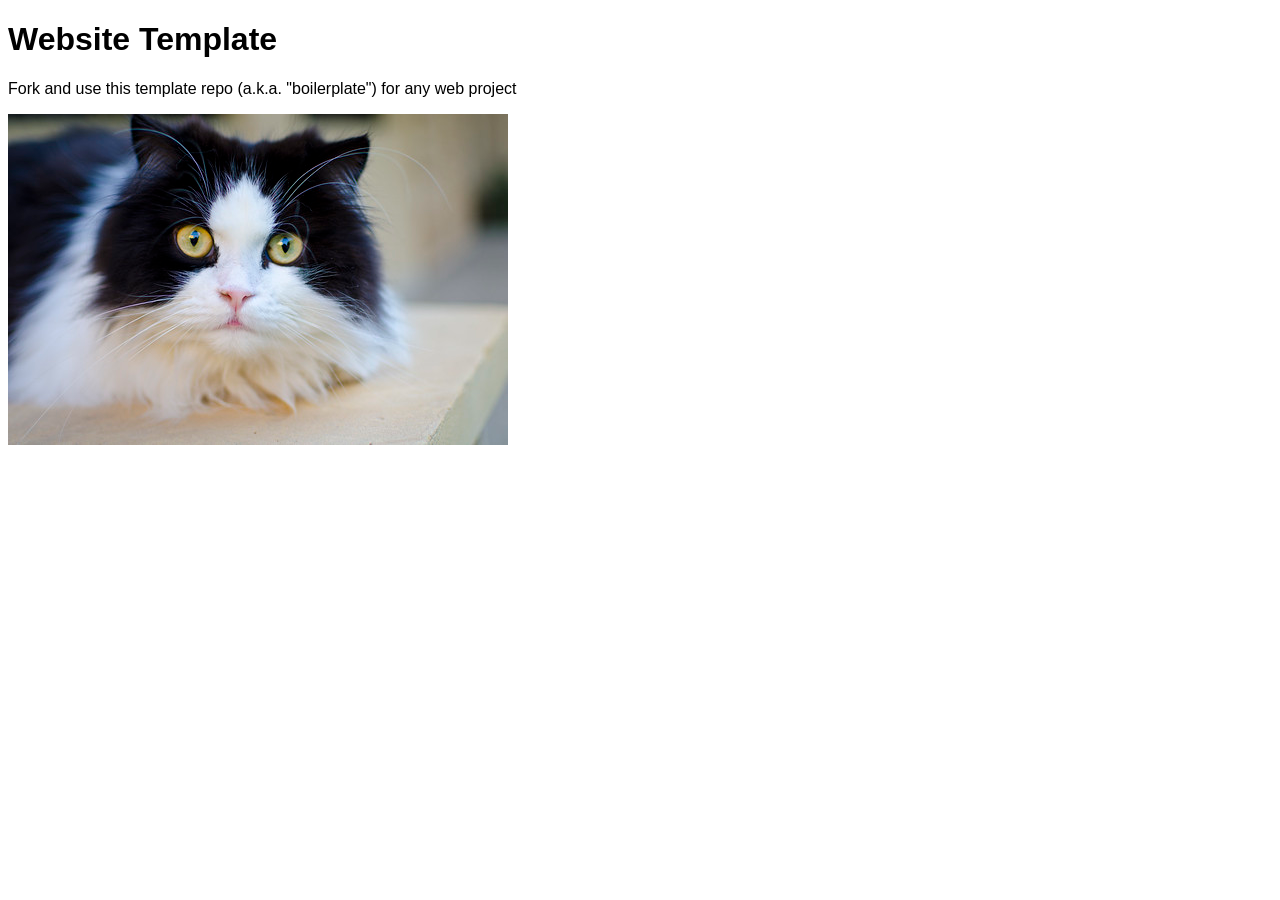
==== index.html @ 44afa8fd "Initial commit" ====
<!doctype html>
<html lang="en">
<head>
	<meta charset="utf-8">
	<title>Website Template</title>
	<link rel="stylesheet" href="./assets/css/styles.css">
</head>
<body>

	<h1>Website Template</h1>
	<p>Fork and use this template repo (a.k.a. "boilerplate") for any web project</p>
	<img src="assets/img/cat.jpg" alt="">

	<script src="./assets/js/main.js"></script>
</body>
</html>
---- assets/css/styles.css ----
/* styles.css */

* {
	font-family: Arial;
}
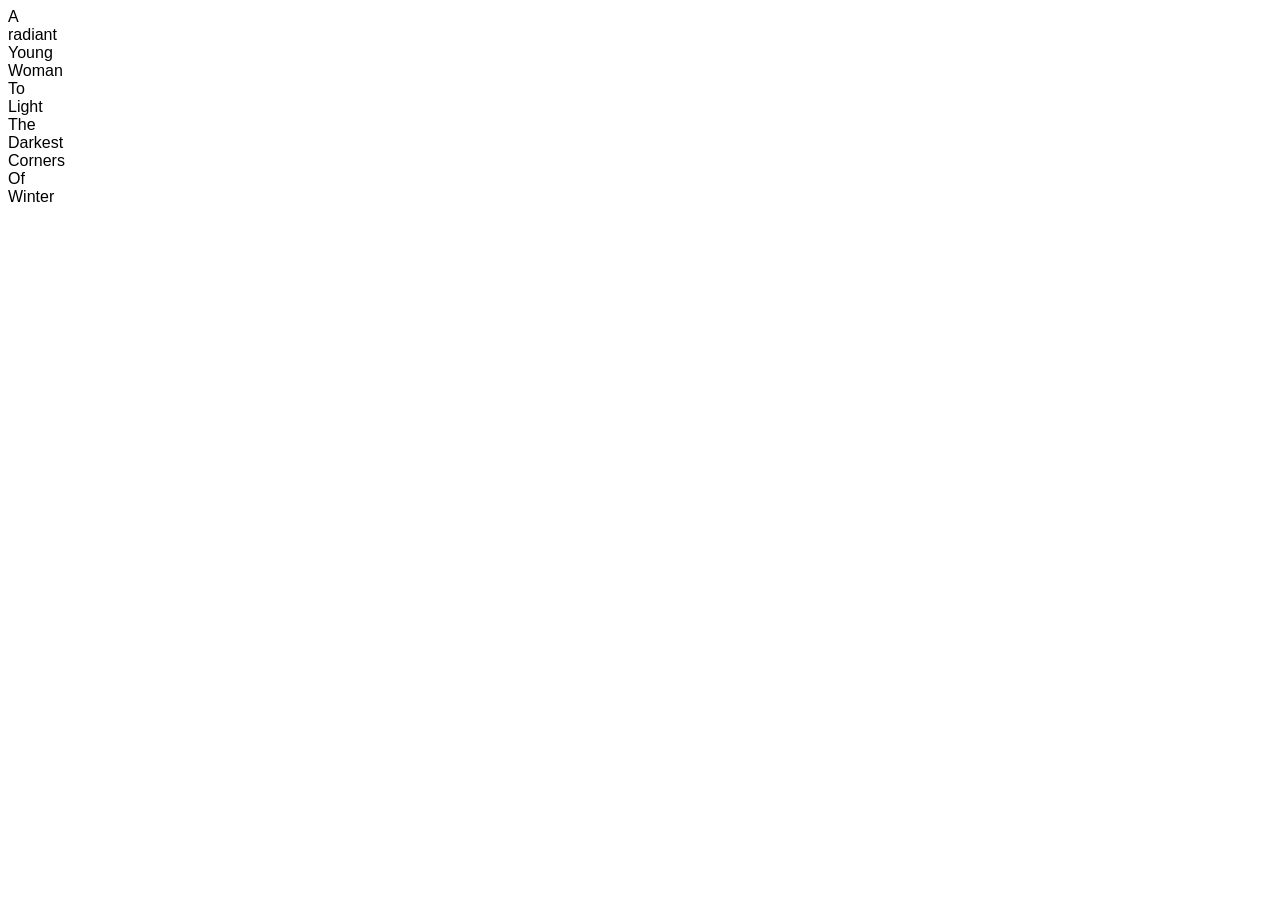
==== commit 032bb5b1: "Update index.html" ====
--- a/index.html
+++ b/index.html
@@ -2,15 +2,24 @@
 <html lang="en">
 <head>
 	<meta charset="utf-8">
-	<title>Website Template</title>
+	<title>Haiku</title>
 	<link rel="stylesheet" href="./assets/css/styles.css">
 </head>
 <body>
-
-	<h1>Website Template</h1>
-	<p>Fork and use this template repo (a.k.a. "boilerplate") for any web project</p>
-	<img src="assets/img/cat.jpg" alt="">
-
+	<div class="grid-container">
+		<div>A</div>
+		<div>radiant</div>
+		<div>Young</div>
+		<div>Woman</div>
+		<div>To</div>
+		<div>Light</div>
+		<div>The</div>
+		<div>Darkest</div>
+		<div>Corners</div>
+		<div>Of</div>
+		<div>Winter</div>
+	</div>
+	
 	<script src="./assets/js/main.js"></script>
 </body>
-</html>+</html>
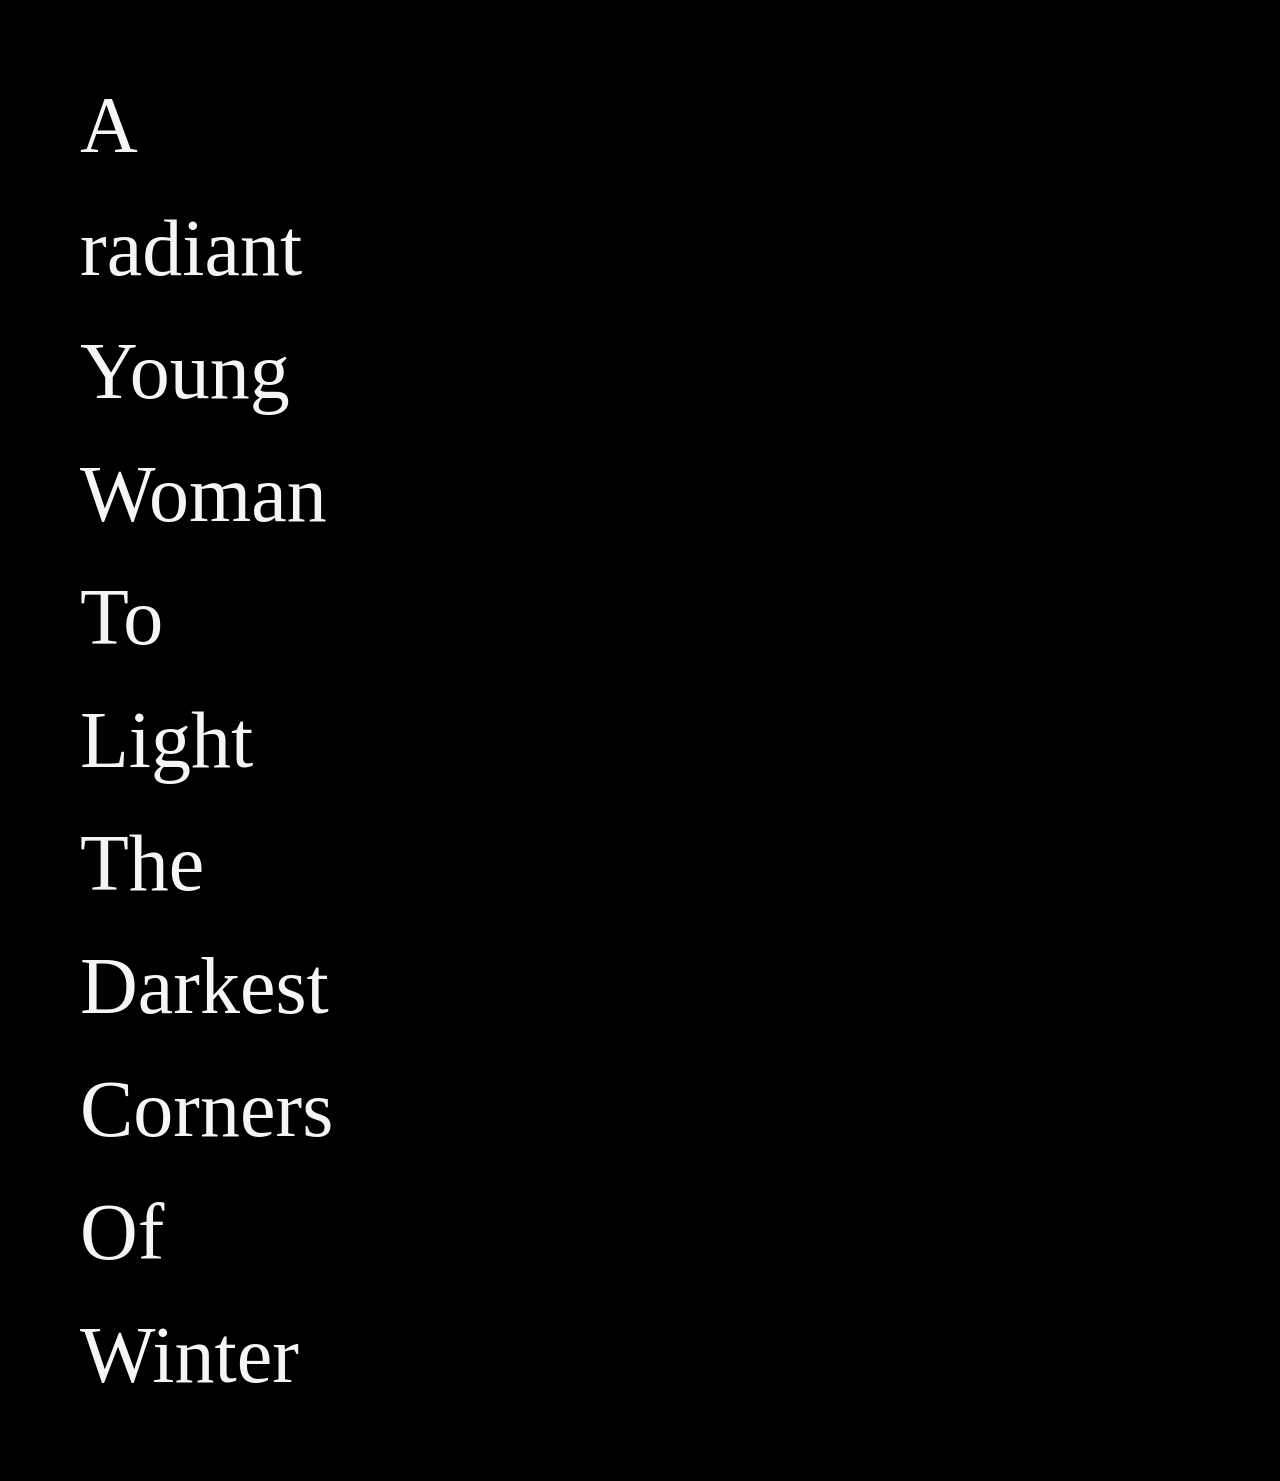
==== commit e0ad234d: "Update index.html" ====
--- a/index.html
+++ b/index.html
@@ -9,15 +9,15 @@
 	<div class="grid-container">
 		<div>A</div>
 		<div>radiant</div>
-		<div>Young</div>
+		<div class="last">Young</div>
 		<div>Woman</div>
 		<div>To</div>
 		<div>Light</div>
 		<div>The</div>
-		<div>Darkest</div>
+		<div class="last">Darkest</div>
 		<div>Corners</div>
 		<div>Of</div>
-		<div>Winter</div>
+		<div class="last">Winter</div>
 	</div>
 	
 	<script src="./assets/js/main.js"></script>
--- a/assets/css/styles.css
+++ b/assets/css/styles.css
@@ -1,5 +1,16 @@
 /* styles.css */
 
-* {
-	font-family: Arial;
-}+body {
+	margin: 1em;
+	background-color: black;
+	color: whitesmoke;
+	font-size: 5rem;
+	overflow: hidden;
+}
+
+.grid-container {
+	display: grid; 
+	/* grid-template-collumna: 1fr 1fr 1fr; */
+	grid-template-collumns: repeat(auto-fit, minmax(320px, 1fr));
+	gap: 2rem;
+}
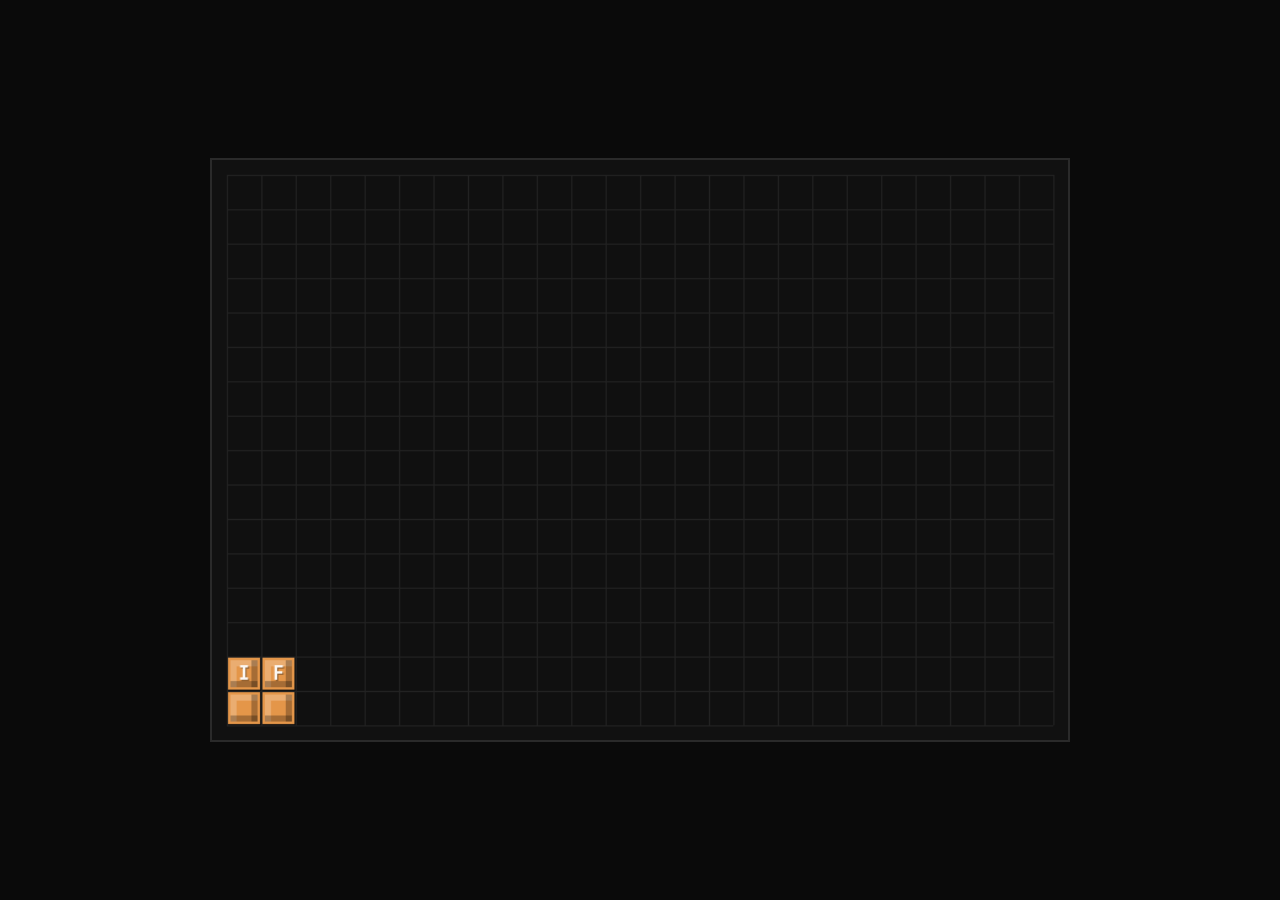
==== commit d54e58b0: "Update index.html" ====
--- a/index.html
+++ b/index.html
@@ -1,25 +1,416 @@
-<!doctype html>
 <html lang="en">
 <head>
-	<meta charset="utf-8">
-	<title>Haiku</title>
-	<link rel="stylesheet" href="./assets/css/styles.css">
+  <meta charset="UTF-8" />
+  <meta name="viewport" content="width=device-width, initial-scale=1.0" />
+  <title>Tetris Haiku</title>
+  <style>
+    * { box-sizing: border-box; }
+    :root { color-scheme: dark; }
+    html, body {
+      margin: 0;
+      width: 100%;
+      min-height: 100%;
+      background: #0a0a0a;
+    }
+    body {
+      display: grid;
+      place-items: center;
+      padding: 20px;
+      font-family: system-ui, sans-serif;
+    }
+    canvas {
+      display: block;
+      width: min(96vw, 860px);
+      height: auto;
+      background: #111;
+      border: 2px solid #2a2a2a;
+    }
+  </style>
 </head>
 <body>
-	<div class="grid-container">
-		<div>A</div>
-		<div>radiant</div>
-		<div class="last">Young</div>
-		<div>Woman</div>
-		<div>To</div>
-		<div>Light</div>
-		<div>The</div>
-		<div class="last">Darkest</div>
-		<div>Corners</div>
-		<div>Of</div>
-		<div class="last">Winter</div>
-	</div>
-	
-	<script src="./assets/js/main.js"></script>
+  <canvas id="board" aria-label="Tetris Haiku Animation"></canvas>
+
+  <script>
+    const COLS = 24;
+    const ROWS = 20;
+    const HIDDEN_ROWS = 4;
+    const VISIBLE_ROWS = ROWS - HIDDEN_ROWS;
+    const CELL = 28;
+    const PAD = 12;
+
+    const MESSAGE_ROWS = [
+      "   SOMETIMES I WONDER   ",
+      "IF I'M LIVING CORRECTLY ",
+      "   SURELY OTHERS TOO    "
+    ];
+
+    const SEQUENCE_TEMPLATE = [
+      {"shape":"O","x":0,"targetY":18,"cells":[[0,0],[0,1],[1,0],[1,1]],"stage":"clear2"},
+      {"shape":"I","x":3,"targetY":19,"cells":[[0,0],[1,0],[2,0],[3,0]],"stage":"clear2"},
+      {"shape":"J","x":5,"targetY":18,"cells":[[0,0],[1,0],[2,0],[2,1]],"stage":"clear2"},
+      {"shape":"L","x":2,"targetY":18,"cells":[[0,0],[0,1],[1,0],[2,0]],"stage":"clear2"},
+      {"shape":"O","x":8,"targetY":18,"cells":[[0,0],[0,1],[1,0],[1,1]],"stage":"clear2"},
+      {"shape":"J","x":12,"targetY":18,"cells":[[0,0],[0,1],[1,1],[2,1]],"stage":"clear2"},
+      {"shape":"O","x":10,"targetY":18,"cells":[[0,0],[0,1],[1,0],[1,1]],"stage":"clear2"},
+      {"shape":"J","x":13,"targetY":18,"cells":[[0,0],[1,0],[2,0],[2,1]],"stage":"clear2"},
+      {"shape":"I","x":17,"targetY":19,"cells":[[0,0],[1,0],[2,0],[3,0]],"stage":"clear2"},
+      {"shape":"L","x":16,"targetY":18,"cells":[[0,0],[0,1],[1,0],[2,0]],"stage":"clear2"},
+      {"shape":"J","x":19,"targetY":18,"cells":[[0,0],[1,0],[2,0],[2,1]],"stage":"clear2"},
+      {"shape":"O","x":22,"targetY":18,"cells":[[0,0],[0,1],[1,0],[1,1]],"stage":"clear2","clearRowsCount":2},
+
+      {"shape":"T","x":1,"targetY":18,"cells":[[0,1],[1,0],[1,1],[2,1]],"stage":"clear4"},
+      {"shape":"I","x":0,"targetY":16,"cells":[[0,0],[0,1],[0,2],[0,3]],"stage":"clear4"},
+      {"shape":"T","x":2,"targetY":16,"cells":[[0,1],[1,0],[1,1],[1,2]],"stage":"clear4"},
+      {"shape":"J","x":1,"targetY":16,"cells":[[0,0],[0,1],[0,2],[1,0]],"stage":"clear4"},
+      {"shape":"I","x":4,"targetY":16,"cells":[[0,0],[0,1],[0,2],[0,3]],"stage":"clear4"},
+      {"shape":"L","x":5,"targetY":18,"cells":[[0,1],[1,1],[2,0],[2,1]],"stage":"clear4"},
+      {"shape":"O","x":5,"targetY":17,"cells":[[0,0],[0,1],[1,0],[1,1]],"stage":"clear4"},
+      {"shape":"J","x":5,"targetY":16,"cells":[[0,0],[1,0],[2,0],[2,1]],"stage":"clear4"},
+      {"shape":"T","x":9,"targetY":18,"cells":[[0,1],[1,0],[1,1],[2,1]],"stage":"clear4"},
+      {"shape":"I","x":8,"targetY":16,"cells":[[0,0],[0,1],[0,2],[0,3]],"stage":"clear4"},
+      {"shape":"T","x":9,"targetY":16,"cells":[[0,0],[0,1],[0,2],[1,1]],"stage":"clear4"},
+      {"shape":"L","x":10,"targetY":16,"cells":[[0,0],[1,0],[1,1],[1,2]],"stage":"clear4"},
+      {"shape":"J","x":12,"targetY":18,"cells":[[0,0],[0,1],[1,1],[2,1]],"stage":"clear4"},
+      {"shape":"I","x":15,"targetY":16,"cells":[[0,0],[0,1],[0,2],[0,3]],"stage":"clear4"},
+      {"shape":"J","x":13,"targetY":16,"cells":[[0,2],[1,0],[1,1],[1,2]],"stage":"clear4"},
+      {"shape":"O","x":12,"targetY":16,"cells":[[0,0],[0,1],[1,0],[1,1]],"stage":"clear4"},
+      {"shape":"L","x":17,"targetY":17,"cells":[[0,0],[0,1],[0,2],[1,2]],"stage":"clear4"},
+      {"shape":"T","x":18,"targetY":17,"cells":[[0,1],[1,0],[1,1],[1,2]],"stage":"clear4"},
+      {"shape":"I","x":16,"targetY":16,"cells":[[0,0],[0,1],[0,2],[0,3]],"stage":"clear4"},
+      {"shape":"T","x":17,"targetY":16,"cells":[[0,0],[1,0],[1,1],[2,0]],"stage":"clear4"},
+      {"shape":"J","x":21,"targetY":18,"cells":[[0,0],[0,1],[1,1],[2,1]],"stage":"clear4"},
+      {"shape":"S","x":21,"targetY":16,"cells":[[0,0],[0,1],[1,1],[1,2]],"stage":"clear4"},
+      {"shape":"L","x":22,"targetY":16,"cells":[[0,0],[1,0],[1,1],[1,2]],"stage":"clear4"},
+      {"shape":"I","x":20,"targetY":16,"cells":[[0,0],[0,1],[0,2],[0,3]],"stage":"clear4","clearRowsCount":4},
+
+      {"shape":"J","x":0,"targetY":18,"cells":[[0,0],[0,1],[1,1],[2,1]],"stage":"message"},
+      {"shape":"Z","x":0,"targetY":17,"cells":[[0,0],[1,0],[1,1],[2,1]],"stage":"message"},
+      {"shape":"L","x":2,"targetY":17,"cells":[[0,0],[1,0],[1,1],[1,2]],"stage":"message"},
+      {"shape":"J","x":6,"targetY":17,"cells":[[0,2],[1,0],[1,1],[1,2]],"stage":"message"},
+      {"shape":"O","x":4,"targetY":18,"cells":[[0,0],[0,1],[1,0],[1,1]],"stage":"message"},
+      {"shape":"J","x":4,"targetY":17,"cells":[[0,0],[1,0],[2,0],[2,1]],"stage":"message"},
+      {"shape":"L","x":8,"targetY":18,"cells":[[0,1],[1,1],[2,0],[2,1]],"stage":"message"},
+      {"shape":"O","x":8,"targetY":17,"cells":[[0,0],[0,1],[1,0],[1,1]],"stage":"message"},
+      {"shape":"L","x":10,"targetY":17,"cells":[[0,0],[1,0],[1,1],[1,2]],"stage":"message"},
+      {"shape":"J","x":14,"targetY":17,"cells":[[0,2],[1,0],[1,1],[1,2]],"stage":"message"},
+      {"shape":"Z","x":13,"targetY":17,"cells":[[0,1],[0,2],[1,0],[1,1]],"stage":"message"},
+      {"shape":"J","x":12,"targetY":17,"cells":[[0,0],[0,1],[0,2],[1,0]],"stage":"message"},
+      {"shape":"L","x":16,"targetY":17,"cells":[[0,0],[0,1],[0,2],[1,2]],"stage":"message"},
+      {"shape":"J","x":18,"targetY":17,"cells":[[0,2],[1,0],[1,1],[1,2]],"stage":"message"},
+      {"shape":"O","x":17,"targetY":17,"cells":[[0,0],[0,1],[1,0],[1,1]],"stage":"message"},
+      {"shape":"J","x":22,"targetY":17,"cells":[[0,2],[1,0],[1,1],[1,2]],"stage":"message"},
+      {"shape":"O","x":20,"targetY":18,"cells":[[0,0],[0,1],[1,0],[1,1]],"stage":"message"},
+      {"shape":"J","x":20,"targetY":17,"cells":[[0,0],[1,0],[2,0],[2,1]],"stage":"message"}
+    ];
+
+    const canvas = document.getElementById('board');
+    const ctx = canvas.getContext('2d');
+
+    canvas.width = COLS * CELL + PAD * 2;
+    canvas.height = VISIBLE_ROWS * CELL + PAD * 2;
+
+    let board = [];
+    let sequence = [];
+    let activePiece = null;
+    let nextIndex = 0;
+    let running = false;
+    let rafId = 0;
+    let clearingRows = [];
+    let flashOn = false;
+
+    function makeEmptyBoard() {
+      return Array.from({ length: ROWS }, () => Array(COLS).fill(null));
+    }
+
+    function randomInt(max) {
+      return Math.floor(Math.random() * max);
+    }
+
+    function makePalette() {
+      const start = randomInt(360);
+      return Array.from({ length: 5 }, (_, i) => {
+        const hue = (start + i * 67 + randomInt(10)) % 360;
+        const sat = 70 + randomInt(14);
+        const light = 53 + randomInt(10);
+        return `hsl(${hue} ${sat}% ${light}%)`;
+      });
+    }
+
+    function buildSequence() {
+      const palette = makePalette();
+      return SEQUENCE_TEMPLATE.map(piece => ({
+        ...piece,
+        cells: piece.cells.map(([x, y]) => [x, y]),
+        color: palette[randomInt(palette.length)],
+      }));
+    }
+
+    function canPlace(piece, x, y) {
+      for (const [cx, cy] of piece.cells) {
+        const gx = x + cx;
+        const gy = y + cy;
+        if (gx < 0 || gx >= COLS || gy >= ROWS) return false;
+        if (gy >= 0 && board[gy][gx]) return false;
+      }
+      return true;
+    }
+
+    function findLandingY(piece) {
+      const maxCy = Math.max(...piece.cells.map(([, cy]) => cy));
+      let y = -maxCy - 2;
+      while (canPlace(piece, piece.x, y + 1)) y += 1;
+      return y;
+    }
+
+    function stampPiece(piece) {
+      for (const [cx, cy] of piece.cells) {
+        const gx = piece.x + cx;
+        const gy = piece.targetY + cy;
+        if (gy >= 0 && gy < ROWS) {
+          board[gy][gx] = piece.color;
+        }
+      }
+    }
+
+    function fullRows() {
+      const rows = [];
+      for (let y = 0; y < ROWS; y++) {
+        if (board[y].every(Boolean)) rows.push(y);
+      }
+      return rows;
+    }
+
+    function sleep(ms) {
+      return new Promise(resolve => setTimeout(resolve, ms));
+    }
+
+    async function clearRows(rows) {
+      clearingRows = [...rows];
+      for (let i = 0; i < 6; i++) {
+        flashOn = !flashOn;
+        draw();
+        await sleep(85);
+      }
+      flashOn = false;
+      clearingRows = [];
+
+      for (const row of [...rows].sort((a, b) => a - b)) {
+        board.splice(row, 1);
+        board.unshift(Array(COLS).fill(null));
+      }
+
+      draw();
+    }
+
+    function cellTopColor(color) {
+      return `color-mix(in srgb, ${color} 78%, white 22%)`;
+    }
+
+    function drawCell(x, y, color, clearing = false) {
+      const visibleY = y - HIDDEN_ROWS;
+      if (visibleY < 0 || visibleY >= VISIBLE_ROWS) return;
+
+      const px = PAD + x * CELL;
+      const py = PAD + visibleY * CELL;
+
+      ctx.fillStyle = clearing ? '#ffffff' : color;
+      ctx.fillRect(px + 1, py + 1, CELL - 2, CELL - 2);
+
+      ctx.fillStyle = clearing ? 'rgba(255,255,255,0.96)' : cellTopColor(color);
+      ctx.fillRect(px + 3, py + 3, CELL - 6, 5);
+      ctx.fillRect(px + 3, py + 3, 5, CELL - 6);
+
+      ctx.fillStyle = clearing ? 'rgba(190,190,190,0.95)' : 'rgba(0,0,0,0.28)';
+      ctx.fillRect(px + CELL - 8, py + 3, 5, CELL - 6);
+      ctx.fillRect(px + 3, py + CELL - 8, CELL - 6, 5);
+    }
+
+    function drawGrid() {
+      ctx.clearRect(0, 0, canvas.width, canvas.height);
+
+      ctx.fillStyle = '#101010';
+      ctx.fillRect(PAD, PAD, COLS * CELL, VISIBLE_ROWS * CELL);
+
+      ctx.strokeStyle = '#222';
+      ctx.lineWidth = 1;
+
+      for (let x = 0; x <= COLS; x++) {
+        const px = PAD + x * CELL + 0.5;
+        ctx.beginPath();
+        ctx.moveTo(px, PAD);
+        ctx.lineTo(px, PAD + VISIBLE_ROWS * CELL);
+        ctx.stroke();
+      }
+
+      for (let y = 0; y <= VISIBLE_ROWS; y++) {
+        const py = PAD + y * CELL + 0.5;
+        ctx.beginPath();
+        ctx.moveTo(PAD, py);
+        ctx.lineTo(PAD + COLS * CELL, py);
+        ctx.stroke();
+      }
+    }
+
+    function drawMessageLetters() {
+      const firstRow = ROWS - MESSAGE_ROWS.length;
+      ctx.save();
+      ctx.font = `bold ${Math.floor(CELL * 0.54)}px ui-monospace, SFMono-Regular, Menlo, Consolas, monospace`;
+      ctx.textAlign = 'center';
+      ctx.textBaseline = 'middle';
+
+      for (let rowOffset = 0; rowOffset < MESSAGE_ROWS.length; rowOffset++) {
+        const y = firstRow + rowOffset;
+        const text = MESSAGE_ROWS[rowOffset];
+        for (let x = 0; x < COLS; x++) {
+          if (!board[y][x]) continue;
+          const ch = text[x] || ' ';
+          if (ch === ' ') continue;
+
+          const visibleY = y - HIDDEN_ROWS;
+          if (visibleY < 0 || visibleY >= VISIBLE_ROWS) continue;
+
+          const px = PAD + x * CELL + CELL / 2;
+          const py = PAD + visibleY * CELL + CELL / 2 + 1;
+
+          ctx.fillStyle = 'rgba(0,0,0,0.35)';
+          ctx.fillText(ch.toUpperCase(), px + 1, py + 1);
+
+          ctx.fillStyle = 'rgba(255,255,255,0.94)';
+          ctx.fillText(ch.toUpperCase(), px, py);
+        }
+      }
+      ctx.restore();
+    }
+
+    function draw() {
+      drawGrid();
+
+      for (let y = 0; y < ROWS; y++) {
+        for (let x = 0; x < COLS; x++) {
+          const color = board[y][x];
+          if (!color) continue;
+          const clearing = flashOn && clearingRows.includes(y);
+          drawCell(x, y, color, clearing);
+        }
+      }
+
+      if (activePiece) {
+        for (const [cx, cy] of activePiece.cells) {
+          const gy = activePiece.yFloat + cy;
+          if (gy < 0) continue;
+          drawCell(activePiece.x + cx, gy, activePiece.color, false);
+        }
+      }
+
+      drawMessageLetters();
+    }
+
+    function ease(t) {
+      return t < 0.5
+        ? 4 * t * t * t
+        : 1 - Math.pow(-2 * t + 2, 3) / 2;
+    }
+
+    function spawnNext(now) {
+      if (nextIndex >= sequence.length) {
+        activePiece = null;
+        running = false;
+        draw();
+        return;
+      }
+
+      const piece = sequence[nextIndex++];
+      const landingY = findLandingY(piece);
+      const maxCy = Math.max(...piece.cells.map(([, cy]) => cy));
+      const startY = -maxCy - 2;
+
+      activePiece = {
+        ...piece,
+        targetY: landingY,
+        startY,
+        yFloat: startY,
+        startTime: now,
+        duration: Math.max(300, 190 + (landingY - startY) * 42),
+      };
+    }
+
+    async function lockActivePiece() {
+      const piece = activePiece;
+      if (!piece) return;
+
+      activePiece = null;
+      stampPiece(piece);
+      draw();
+
+      if (piece.clearRowsCount) {
+        await sleep(120);
+        const rows = fullRows();
+        if (rows.length) {
+          await clearRows(rows);
+        }
+      }
+
+      if (nextIndex >= sequence.length) {
+        running = false;
+        draw();
+        return;
+      }
+
+      await sleep(90);
+      if (running) {
+        rafId = requestAnimationFrame(animate);
+      }
+    }
+
+    function animate(now) {
+      if (!running) {
+        draw();
+        return;
+      }
+
+      if (!activePiece) {
+        spawnNext(now);
+      }
+
+      if (activePiece) {
+        const t = Math.min(1, (now - activePiece.startTime) / activePiece.duration);
+        const v = ease(t);
+        activePiece.yFloat = activePiece.startY + (activePiece.targetY - activePiece.startY) * v;
+      }
+
+      draw();
+
+      if (activePiece && activePiece.yFloat >= activePiece.targetY - 0.001) {
+        lockActivePiece();
+        return;
+      }
+
+      rafId = requestAnimationFrame(animate);
+    }
+
+    function verifyNoConsecutiveRepeats() {
+      for (let i = 1; i < sequence.length; i++) {
+        if (sequence[i].shape === sequence[i - 1].shape) {
+          throw new Error('Sequence has consecutive repeated shapes.');
+        }
+      }
+    }
+
+    function start() {
+      cancelAnimationFrame(rafId);
+      board = makeEmptyBoard();
+      sequence = buildSequence();
+      verifyNoConsecutiveRepeats();
+      nextIndex = 0;
+      activePiece = null;
+      clearingRows = [];
+      flashOn = false;
+      running = true;
+      draw();
+      rafId = requestAnimationFrame(animate);
+    }
+
+    start();
+  </script>
 </body>
 </html>
